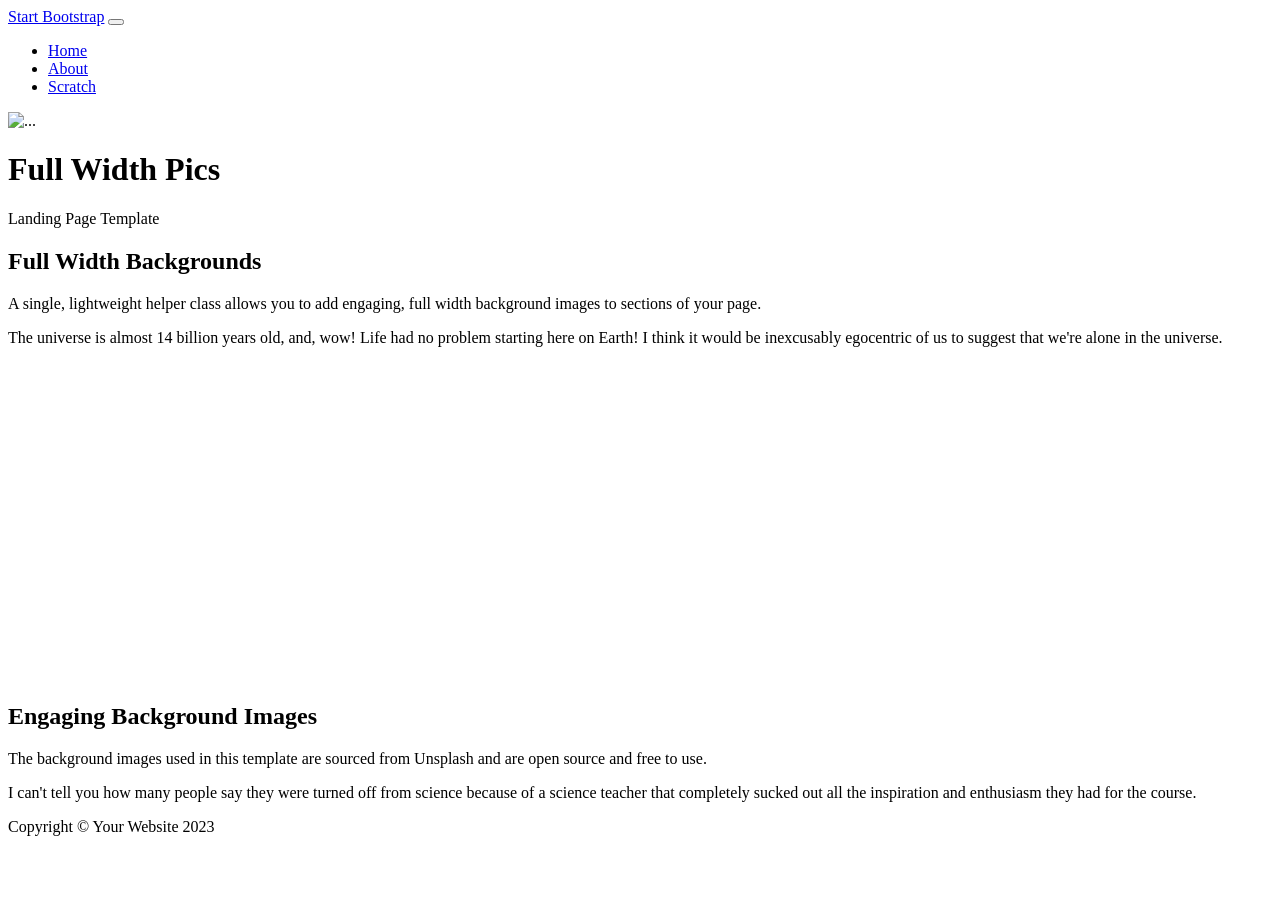
==== index.html @ 83944dee "Add files via upload" ====
<!DOCTYPE html>
<html lang="en">
    <head>
        <meta charset="utf-8" />
        <meta name="viewport" content="width=device-width, initial-scale=1, shrink-to-fit=no" />
        <meta name="description" content="" />
        <meta name="author" content="" />
        <title>Full Width Pics - Start Bootstrap Template</title>
        <!-- Favicon-->
        <link rel="icon" type="image/x-icon" href="assets/favicon.ico" />
        <!-- Core theme CSS (includes Bootstrap)-->
        <link href="css/styles.css" rel="stylesheet" />
    </head>
    <body>
        <!-- Responsive navbar-->
        <nav class="navbar navbar-expand-lg navbar-dark bg-dark">
            <div class="container">
                <a class="navbar-brand" href="#!">Start Bootstrap</a>
                <button class="navbar-toggler" type="button" data-bs-toggle="collapse" data-bs-target="#navbarSupportedContent" aria-controls="navbarSupportedContent" aria-expanded="false" aria-label="Toggle navigation"><span class="navbar-toggler-icon"></span></button>
                <div class="collapse navbar-collapse" id="navbarSupportedContent">
                    <ul class="navbar-nav ms-auto mb-2 mb-lg-0">
                        <li class="nav-item"><a class="nav-link active" aria-current="page" href="#!">Home</a></li>
                        <li class="nav-item"><a class="nav-link" href="#!">About</a></li>
                        <li class="nav-item"><a class="nav-link" href="scratch.html">Scratch</a></li>
                    </ul>
                </div>
            </div>
        </nav>
        <!-- Header - set the background image for the header in the line below-->
        <header class="py-5 bg-image-full" style="background-image: url('https://source.unsplash.com/wfh8dDlNFOk/1600x900')">
            <div class="text-center my-5">
                <img class="img-fluid rounded-circle mb-4" src="https://dummyimage.com/150x150/6c757d/dee2e6.jpg" alt="..." />
                <h1 class="text-white fs-3 fw-bolder">Full Width Pics</h1>
                <p class="text-white-50 mb-0">Landing Page Template</p>
            </div>
        </header>
        <!-- Content section-->
        <section class="py-5">
            <div class="container my-5">
                <div class="row justify-content-center">
                    <div class="col-lg-6">
                        <h2>Full Width Backgrounds</h2>
                        <p class="lead">A single, lightweight helper class allows you to add engaging, full width background images to sections of your page.</p>
                        <p class="mb-0">The universe is almost 14 billion years old, and, wow! Life had no problem starting here on Earth! I think it would be inexcusably egocentric of us to suggest that we're alone in the universe.</p>
                    </div>
                </div>
            </div>
        </section>
        <!-- Image element - set the background image for the header in the line below-->
        <div class="py-5 bg-image-full" style="background-image: url('https://source.unsplash.com/4ulffa6qoKA/1200x800')">
            <!-- Put anything you want here! The spacer below with inline CSS is just for demo purposes!-->
            <div style="height: 20rem"></div>
        </div>
        <!-- Content section-->
        <section class="py-5">
            <div class="container my-5">
                <div class="row justify-content-center">
                    <div class="col-lg-6">
                        <h2>Engaging Background Images</h2>
                        <p class="lead">The background images used in this template are sourced from Unsplash and are open source and free to use.</p>
                        <p class="mb-0">I can't tell you how many people say they were turned off from science because of a science teacher that completely sucked out all the inspiration and enthusiasm they had for the course.</p>
                    </div>
                </div>
            </div>
        </section>
        <!-- Footer-->
        <footer class="py-5 bg-dark">
            <div class="container"><p class="m-0 text-center text-white">Copyright &copy; Your Website 2023</p></div>
        </footer>
        <!-- Bootstrap core JS-->
        <script src="https://cdn.jsdelivr.net/npm/bootstrap@5.2.3/dist/js/bootstrap.bundle.min.js"></script>
        <!-- Core theme JS-->
        <script src="js/scripts.js"></script>
    </body>
</html>
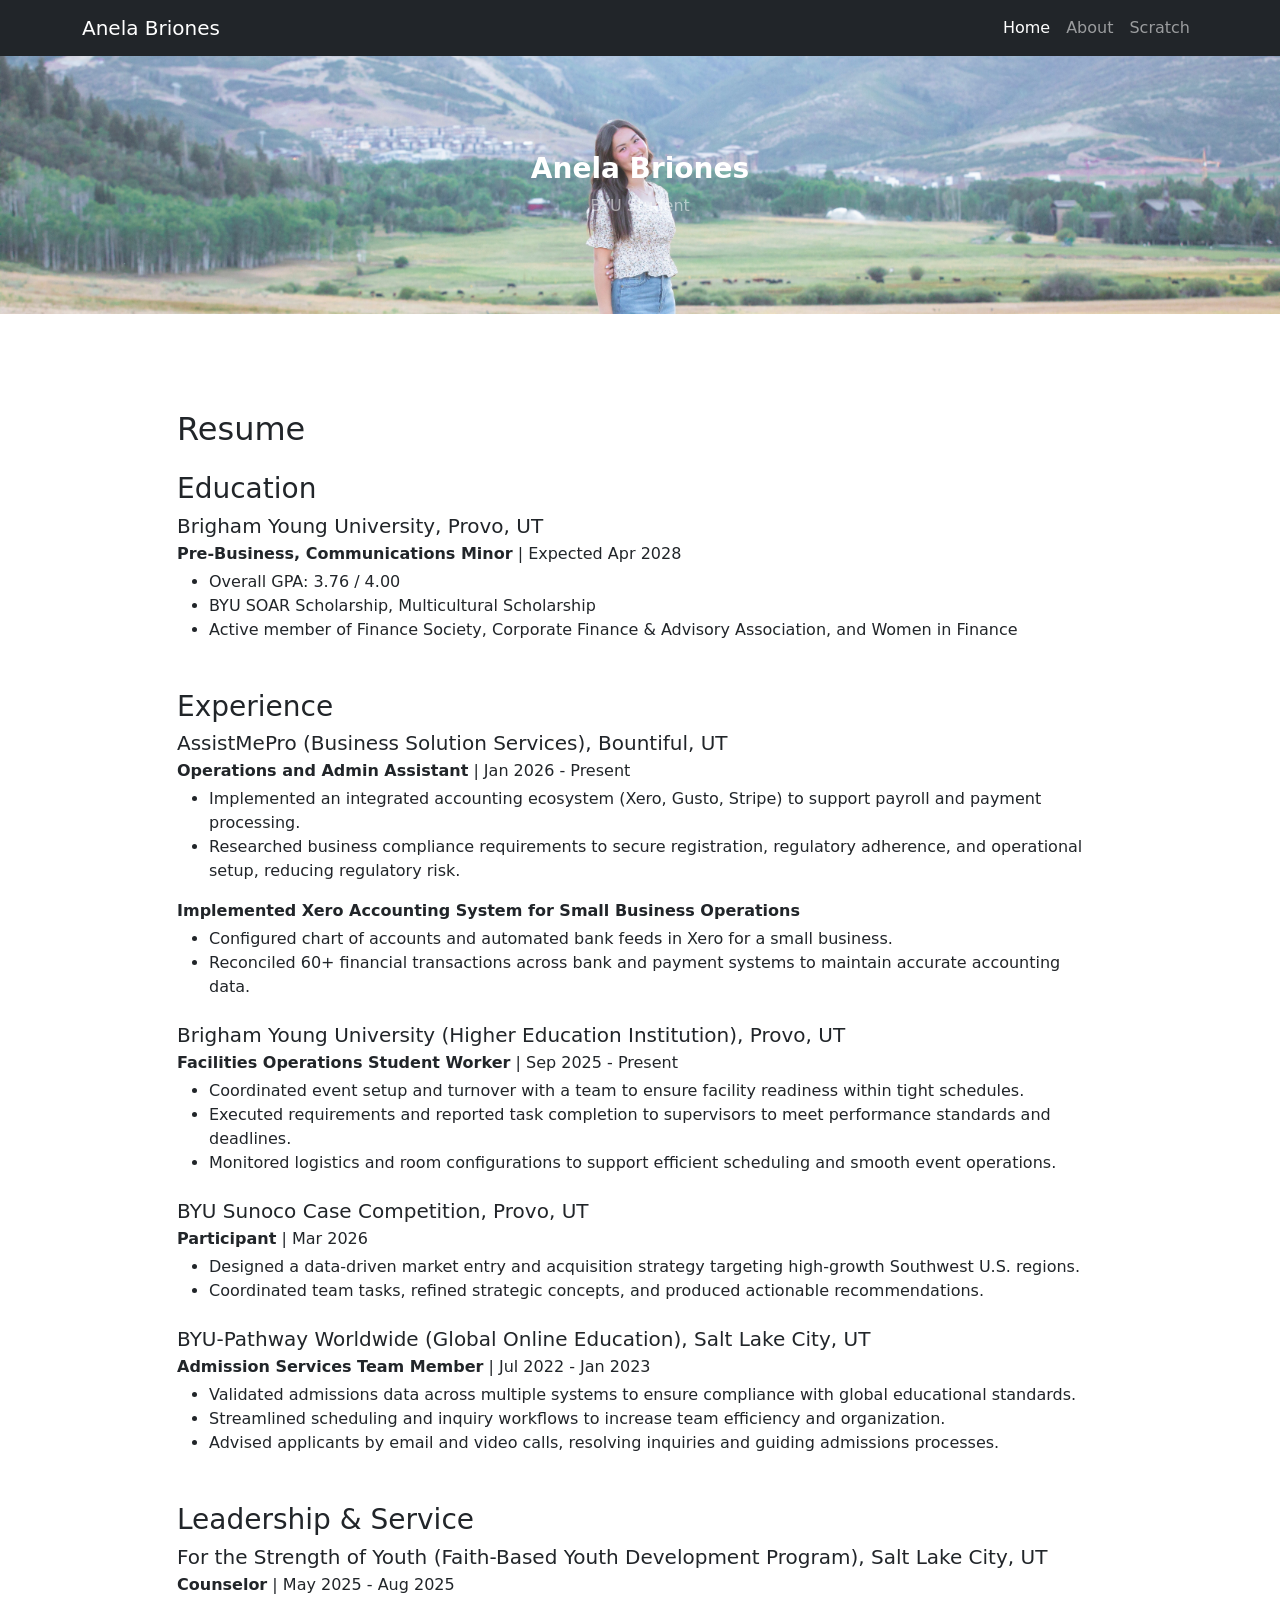
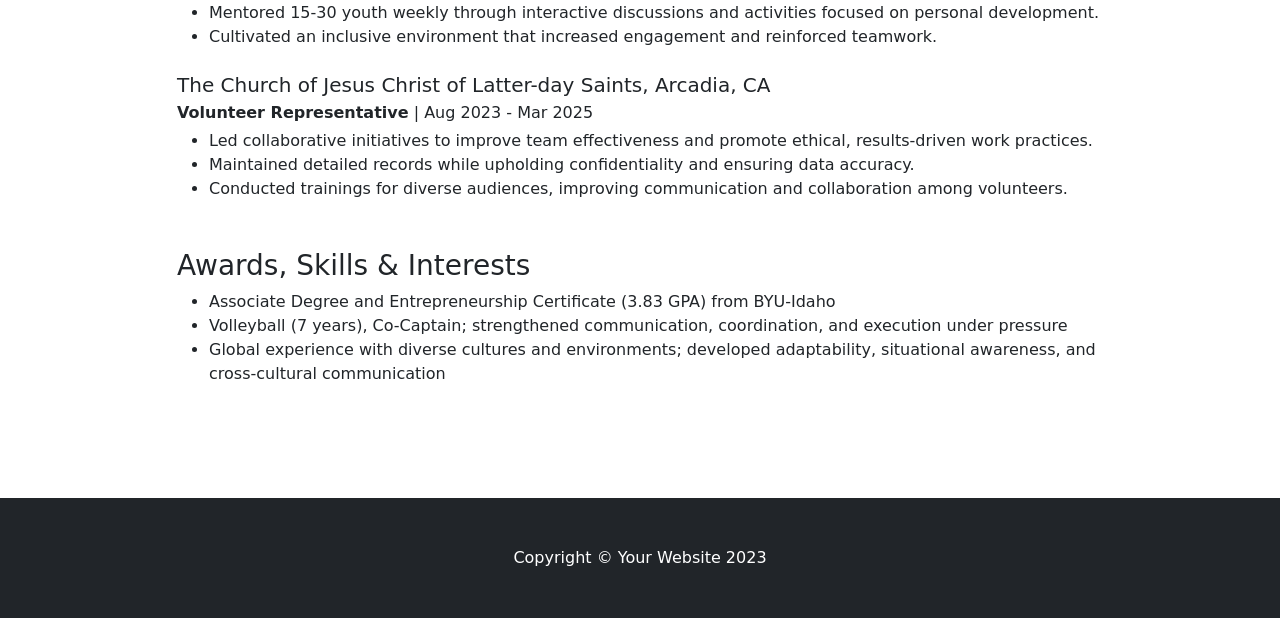
==== commit 47474640: "Add files via upload" ====
--- a/index.html
+++ b/index.html
@@ -3,9 +3,9 @@
     <head>
         <meta charset="utf-8" />
         <meta name="viewport" content="width=device-width, initial-scale=1, shrink-to-fit=no" />
-        <meta name="description" content="" />
+        <meta name="description" content="Kristen Anela Briones resume website" />
         <meta name="author" content="" />
-        <title>Full Width Pics - Start Bootstrap Template</title>
+        <title>Kristen Anela Briones | Resume</title>
         <!-- Favicon-->
         <link rel="icon" type="image/x-icon" href="assets/favicon.ico" />
         <!-- Core theme CSS (includes Bootstrap)-->
@@ -15,7 +15,7 @@
         <!-- Responsive navbar-->
         <nav class="navbar navbar-expand-lg navbar-dark bg-dark">
             <div class="container">
-                <a class="navbar-brand" href="#!">Start Bootstrap</a>
+                <a class="navbar-brand" href="#!">Anela Briones</a>
                 <button class="navbar-toggler" type="button" data-bs-toggle="collapse" data-bs-target="#navbarSupportedContent" aria-controls="navbarSupportedContent" aria-expanded="false" aria-label="Toggle navigation"><span class="navbar-toggler-icon"></span></button>
                 <div class="collapse navbar-collapse" id="navbarSupportedContent">
                     <ul class="navbar-nav ms-auto mb-2 mb-lg-0">
@@ -27,42 +27,100 @@
             </div>
         </nav>
         <!-- Header - set the background image for the header in the line below-->
-        <header class="py-5 bg-image-full" style="background-image: url('https://source.unsplash.com/wfh8dDlNFOk/1600x900')">
+        <header class="py-5 bg-image-full" style="background-image: url('assets/me.jpeg')">
             <div class="text-center my-5">
-                <img class="img-fluid rounded-circle mb-4" src="https://dummyimage.com/150x150/6c757d/dee2e6.jpg" alt="..." />
-                <h1 class="text-white fs-3 fw-bolder">Full Width Pics</h1>
-                <p class="text-white-50 mb-0">Landing Page Template</p>
+                <h1 class="text-white fs-3 fw-bolder">Anela Briones</h1>
+                <p class="text-white-50 mb-0">BYU Student</p>
             </div>
         </header>
-        <!-- Content section-->
-        <section class="py-5">
+        <main class="py-5">
             <div class="container my-5">
                 <div class="row justify-content-center">
-                    <div class="col-lg-6">
-                        <h2>Full Width Backgrounds</h2>
-                        <p class="lead">A single, lightweight helper class allows you to add engaging, full width background images to sections of your page.</p>
-                        <p class="mb-0">The universe is almost 14 billion years old, and, wow! Life had no problem starting here on Earth! I think it would be inexcusably egocentric of us to suggest that we're alone in the universe.</p>
+                    <div class="col-lg-10">
+                        <h2 class="mb-4">Resume</h2>
+
+                        <section class="mb-5" id="education">
+                            <h3>Education</h3>
+                            <h4 class="h5 mb-1">Brigham Young University, Provo, UT</h4>
+                            <p class="mb-1"><strong>Pre-Business, Communications Minor</strong> | Expected Apr 2028</p>
+                            <ul>
+                                <li>Overall GPA: 3.76 / 4.00</li>
+                                <li>BYU SOAR Scholarship, Multicultural Scholarship</li>
+                                <li>Active member of Finance Society, Corporate Finance &amp; Advisory Association, and Women in Finance</li>
+                            </ul>
+                        </section>
+
+                        <section class="mb-5" id="experience">
+                            <h3>Experience</h3>
+
+                            <h4 class="h5 mb-1">AssistMePro (Business Solution Services), Bountiful, UT</h4>
+                            <p class="mb-1"><strong>Operations and Admin Assistant</strong> | Jan 2026 - Present</p>
+                            <ul>
+                                <li>Implemented an integrated accounting ecosystem (Xero, Gusto, Stripe) to support payroll and payment processing.</li>
+                                <li>Researched business compliance requirements to secure registration, regulatory adherence, and operational setup, reducing regulatory risk.</li>
+                            </ul>
+
+                            <p class="mb-1"><strong>Implemented Xero Accounting System for Small Business Operations</strong></p>
+                            <ul>
+                                <li>Configured chart of accounts and automated bank feeds in Xero for a small business.</li>
+                                <li>Reconciled 60+ financial transactions across bank and payment systems to maintain accurate accounting data.</li>
+                            </ul>
+
+                            <h4 class="h5 mb-1 mt-4">Brigham Young University (Higher Education Institution), Provo, UT</h4>
+                            <p class="mb-1"><strong>Facilities Operations Student Worker</strong> | Sep 2025 - Present</p>
+                            <ul>
+                                <li>Coordinated event setup and turnover with a team to ensure facility readiness within tight schedules.</li>
+                                <li>Executed requirements and reported task completion to supervisors to meet performance standards and deadlines.</li>
+                                <li>Monitored logistics and room configurations to support efficient scheduling and smooth event operations.</li>
+                            </ul>
+
+                            <h4 class="h5 mb-1 mt-4">BYU Sunoco Case Competition, Provo, UT</h4>
+                            <p class="mb-1"><strong>Participant</strong> | Mar 2026</p>
+                            <ul>
+                                <li>Designed a data-driven market entry and acquisition strategy targeting high-growth Southwest U.S. regions.</li>
+                                <li>Coordinated team tasks, refined strategic concepts, and produced actionable recommendations.</li>
+                            </ul>
+
+                            <h4 class="h5 mb-1 mt-4">BYU-Pathway Worldwide (Global Online Education), Salt Lake City, UT</h4>
+                            <p class="mb-1"><strong>Admission Services Team Member</strong> | Jul 2022 - Jan 2023</p>
+                            <ul>
+                                <li>Validated admissions data across multiple systems to ensure compliance with global educational standards.</li>
+                                <li>Streamlined scheduling and inquiry workflows to increase team efficiency and organization.</li>
+                                <li>Advised applicants by email and video calls, resolving inquiries and guiding admissions processes.</li>
+                            </ul>
+                        </section>
+
+                        <section class="mb-5" id="leadership">
+                            <h3>Leadership &amp; Service</h3>
+
+                            <h4 class="h5 mb-1">For the Strength of Youth (Faith-Based Youth Development Program), Salt Lake City, UT</h4>
+                            <p class="mb-1"><strong>Counselor</strong> | May 2025 - Aug 2025</p>
+                            <ul>
+                                <li>Mentored 15-30 youth weekly through interactive discussions and activities focused on personal development.</li>
+                                <li>Cultivated an inclusive environment that increased engagement and reinforced teamwork.</li>
+                            </ul>
+
+                            <h4 class="h5 mb-1 mt-4">The Church of Jesus Christ of Latter-day Saints, Arcadia, CA</h4>
+                            <p class="mb-1"><strong>Volunteer Representative</strong> | Aug 2023 - Mar 2025</p>
+                            <ul>
+                                <li>Led collaborative initiatives to improve team effectiveness and promote ethical, results-driven work practices.</li>
+                                <li>Maintained detailed records while upholding confidentiality and ensuring data accuracy.</li>
+                                <li>Conducted trainings for diverse audiences, improving communication and collaboration among volunteers.</li>
+                            </ul>
+                        </section>
+
+                        <section id="awards-skills">
+                            <h3>Awards, Skills &amp; Interests</h3>
+                            <ul>
+                                <li>Associate Degree and Entrepreneurship Certificate (3.83 GPA) from BYU-Idaho</li>
+                                <li>Volleyball (7 years), Co-Captain; strengthened communication, coordination, and execution under pressure</li>
+                                <li>Global experience with diverse cultures and environments; developed adaptability, situational awareness, and cross-cultural communication</li>
+                            </ul>
+                        </section>
                     </div>
                 </div>
             </div>
-        </section>
-        <!-- Image element - set the background image for the header in the line below-->
-        <div class="py-5 bg-image-full" style="background-image: url('https://source.unsplash.com/4ulffa6qoKA/1200x800')">
-            <!-- Put anything you want here! The spacer below with inline CSS is just for demo purposes!-->
-            <div style="height: 20rem"></div>
-        </div>
-        <!-- Content section-->
-        <section class="py-5">
-            <div class="container my-5">
-                <div class="row justify-content-center">
-                    <div class="col-lg-6">
-                        <h2>Engaging Background Images</h2>
-                        <p class="lead">The background images used in this template are sourced from Unsplash and are open source and free to use.</p>
-                        <p class="mb-0">I can't tell you how many people say they were turned off from science because of a science teacher that completely sucked out all the inspiration and enthusiasm they had for the course.</p>
-                    </div>
-                </div>
-            </div>
-        </section>
+        </main>
         <!-- Footer-->
         <footer class="py-5 bg-dark">
             <div class="container"><p class="m-0 text-center text-white">Copyright &copy; Your Website 2023</p></div>
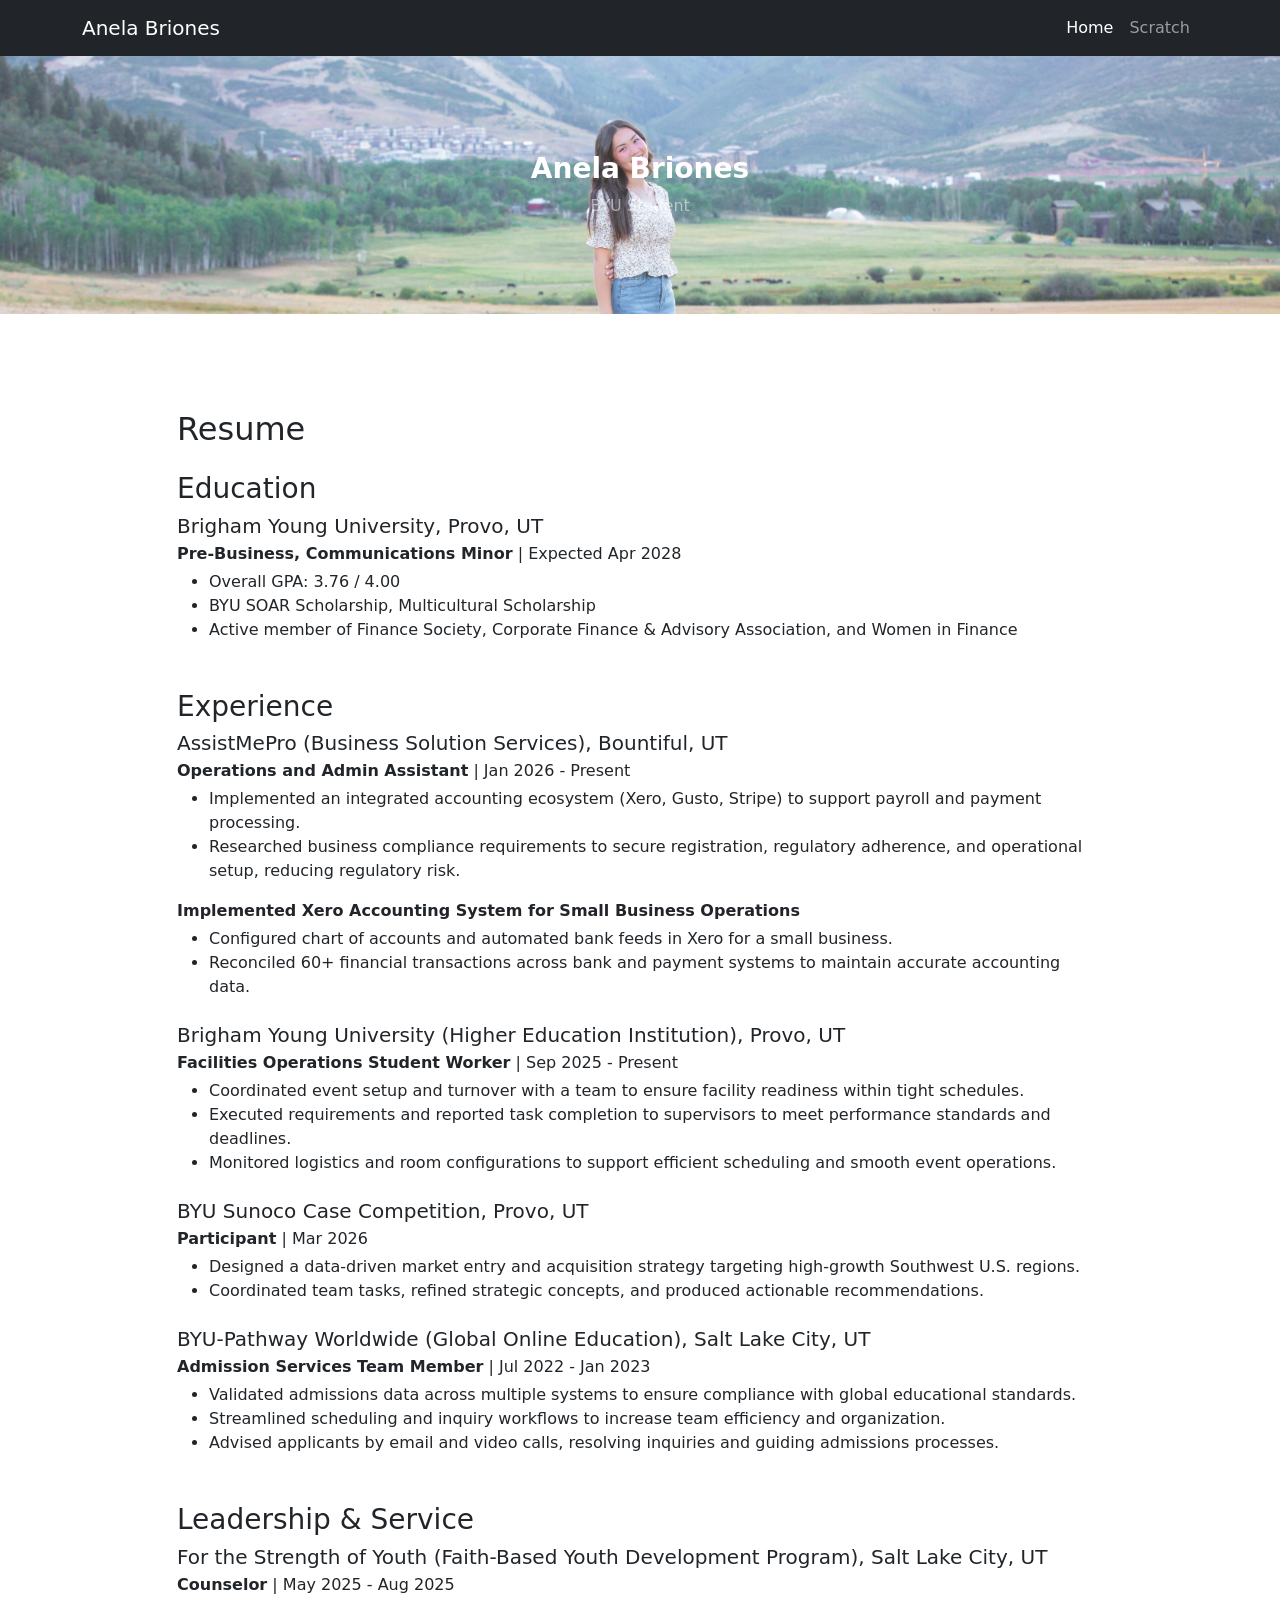
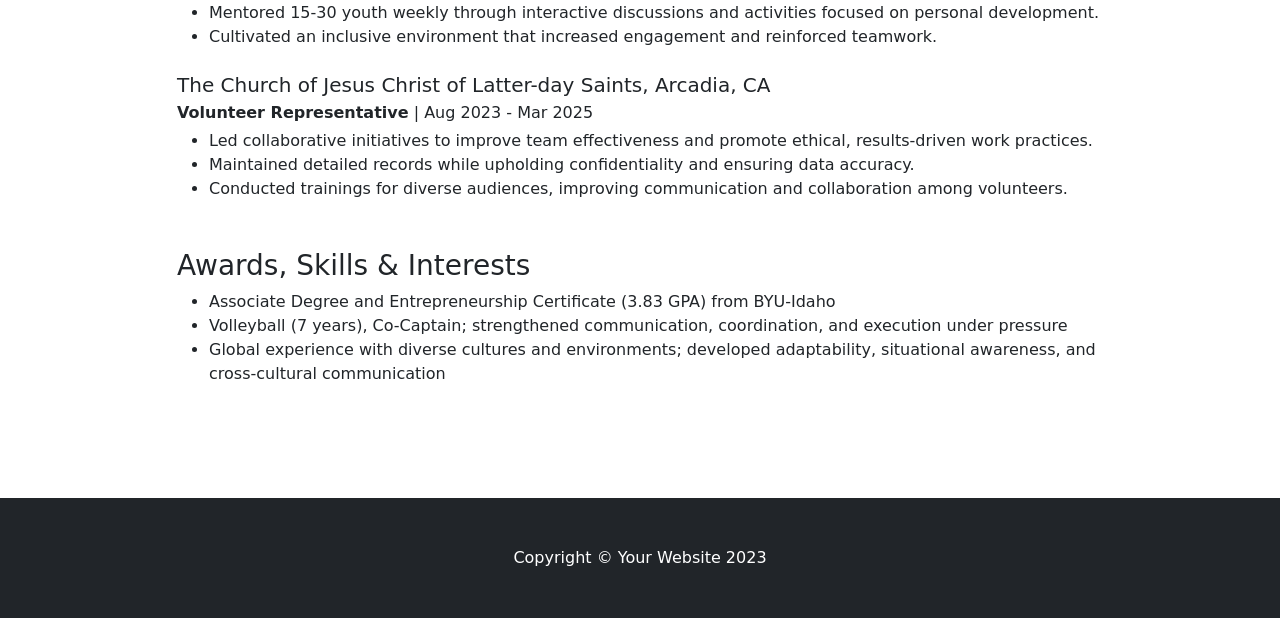
==== commit 5a1c47b2: "Add files via upload" ====
--- a/index.html
+++ b/index.html
@@ -20,7 +20,6 @@
                 <div class="collapse navbar-collapse" id="navbarSupportedContent">
                     <ul class="navbar-nav ms-auto mb-2 mb-lg-0">
                         <li class="nav-item"><a class="nav-link active" aria-current="page" href="#!">Home</a></li>
-                        <li class="nav-item"><a class="nav-link" href="#!">About</a></li>
                         <li class="nav-item"><a class="nav-link" href="scratch.html">Scratch</a></li>
                     </ul>
                 </div>
